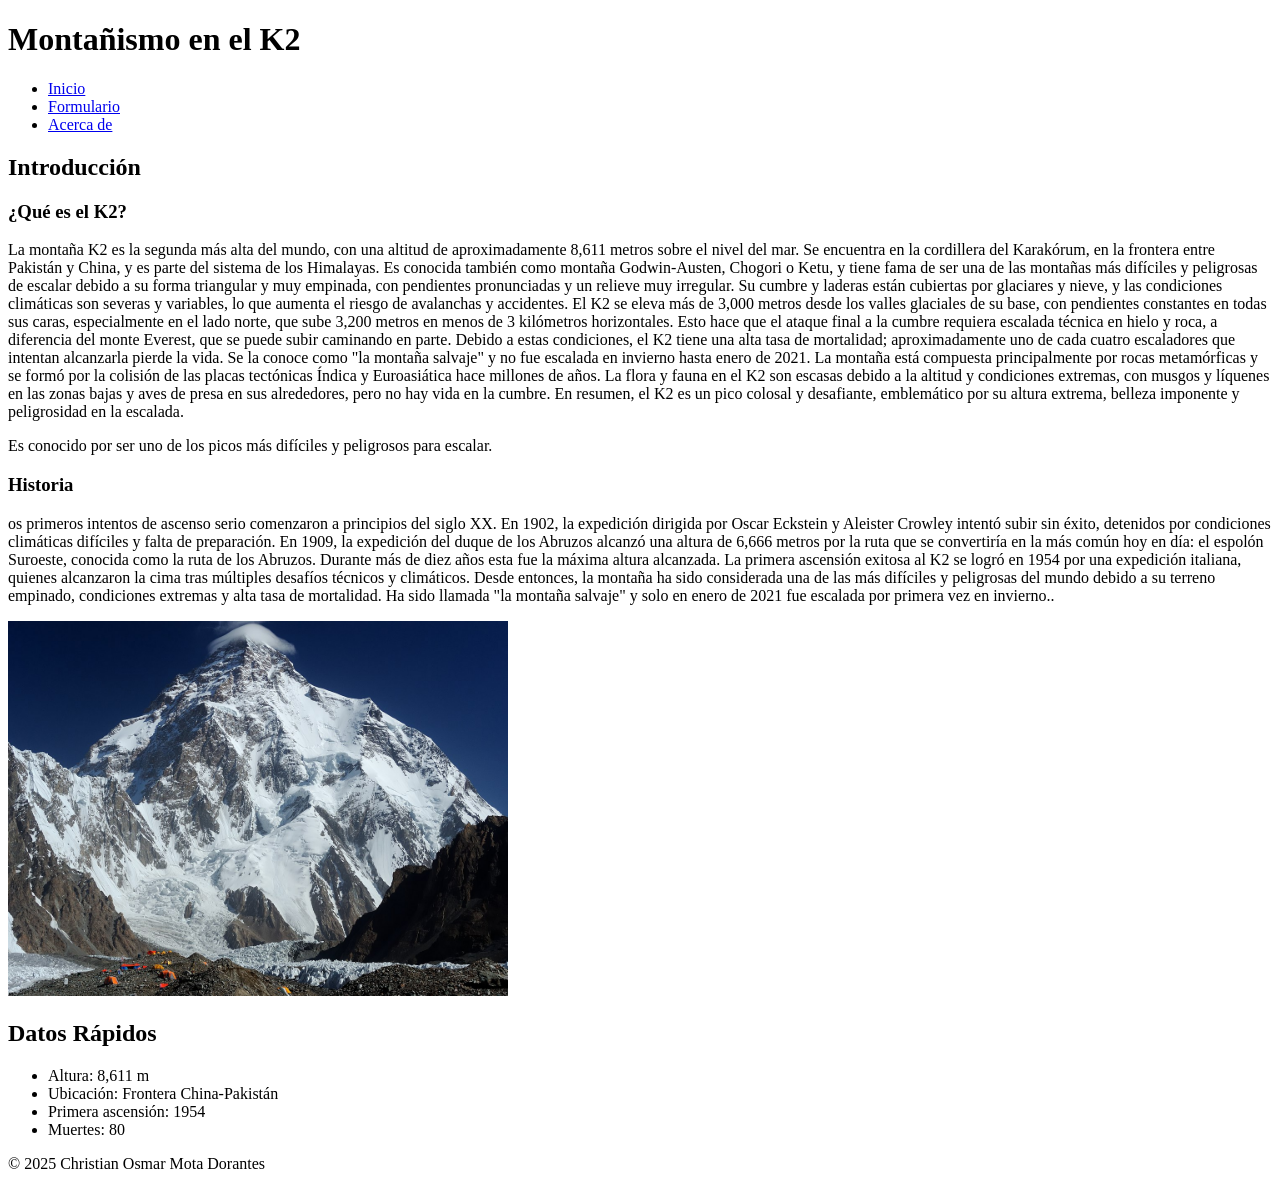
==== index.html @ 013d8a04 "Add files via upload" ====
<!DOCTYPE html>
<html lang="es">
 <head>
    <meta charset="utf-8">
    <meta name="viewport" content="width=device-width, initial-scale=1.0">
    <meta name="author" content="Christian Osmar Mota Dorantes">
    <meta name="description" content="Sitio sobre [translate:montañismo en el k2]">
    <link rel="stylesheet" href="css/.css">
    <title>Montañismo en el k2</title>
 </head>
 <body>
    <header>
      <h1>Montañismo en el K2</h1>
    </header>

    <nav>
      <ul>
        <li><a href="index.html">Inicio</a></li>
        <li><a href="formulario.html">Formulario</a></li>
        <li><a href="acerca.html">Acerca de</a></li>
      </ul>
    </nav>

    <main>
      <section>
        <article>
          <h2>Introducción</h2>
          <h3>¿Qué es el K2?</h3>
          <p>La montaña K2 es la segunda más alta del mundo, con una altitud de aproximadamente 8,611 metros sobre el nivel del mar. Se encuentra en la cordillera del Karakórum, en la frontera entre Pakistán y China, y es parte del sistema de los Himalayas. Es conocida también como montaña Godwin-Austen, Chogori o Ketu, y tiene fama de ser una de las montañas más difíciles y peligrosas de escalar debido a su forma triangular y muy empinada, con pendientes pronunciadas y un relieve muy irregular. Su cumbre y laderas están cubiertas por glaciares y nieve, y las condiciones climáticas son severas y variables, lo que aumenta el riesgo de avalanchas y accidentes.

El K2 se eleva más de 3,000 metros desde los valles glaciales de su base, con pendientes constantes en todas sus caras, especialmente en el lado norte, que sube 3,200 metros en menos de 3 kilómetros horizontales. Esto hace que el ataque final a la cumbre requiera escalada técnica en hielo y roca, a diferencia del monte Everest, que se puede subir caminando en parte. Debido a estas condiciones, el K2 tiene una alta tasa de mortalidad; aproximadamente uno de cada cuatro escaladores que intentan alcanzarla pierde la vida. Se la conoce como "la montaña salvaje" y no fue escalada en invierno hasta enero de 2021. La montaña está compuesta principalmente por rocas metamórficas y se formó por la colisión de las placas tectónicas Índica y Euroasiática hace millones de años.

La flora y fauna en el K2 son escasas debido a la altitud y condiciones extremas, con musgos y líquenes en las zonas bajas y aves de presa en sus alrededores, pero no hay vida en la cumbre.

En resumen, el K2 es un pico colosal y desafiante, emblemático por su altura extrema, belleza imponente y peligrosidad en la escalada.</p>
          <p>Es conocido por ser uno de los picos más difíciles y peligrosos para escalar.</p>
        </article>
        <article>
          <h3>Historia</h3>
          <p>os primeros intentos de ascenso serio comenzaron a principios del siglo XX. En 1902, la expedición dirigida por Oscar Eckstein y Aleister Crowley intentó subir sin éxito, detenidos por condiciones climáticas difíciles y falta de preparación. En 1909, la expedición del duque de los Abruzos alcanzó una altura de 6,666 metros por la ruta que se convertiría en la más común hoy en día: el espolón Suroeste, conocida como la ruta de los Abruzos. Durante más de diez años esta fue la máxima altura alcanzada.

La primera ascensión exitosa al K2 se logró en 1954 por una expedición italiana, quienes alcanzaron la cima tras múltiples desafíos técnicos y climáticos. Desde entonces, la montaña ha sido considerada una de las más difíciles y peligrosas del mundo debido a su terreno empinado, condiciones extremas y alta tasa de mortalidad. Ha sido llamada "la montaña salvaje" y solo en enero de 2021 fue escalada por primera vez en invierno..</p>
        </article>
      </section>
 <img src="img/O.jpg" alt="Mota" width="500">
      <aside>
        <h2>Datos Rápidos</h2>
        <ul>
          <li>Altura: 8,611 m</li>
          <li>Ubicación: Frontera China-Pakistán</li>
          <li>Primera ascensión: 1954</li>
         <li>Muertes: 80</li>
        </ul>
      </aside>
    </main>

    <footer>
      &copy; 2025 Christian Osmar Mota Dorantes
    </footer>
 </body>
</html>
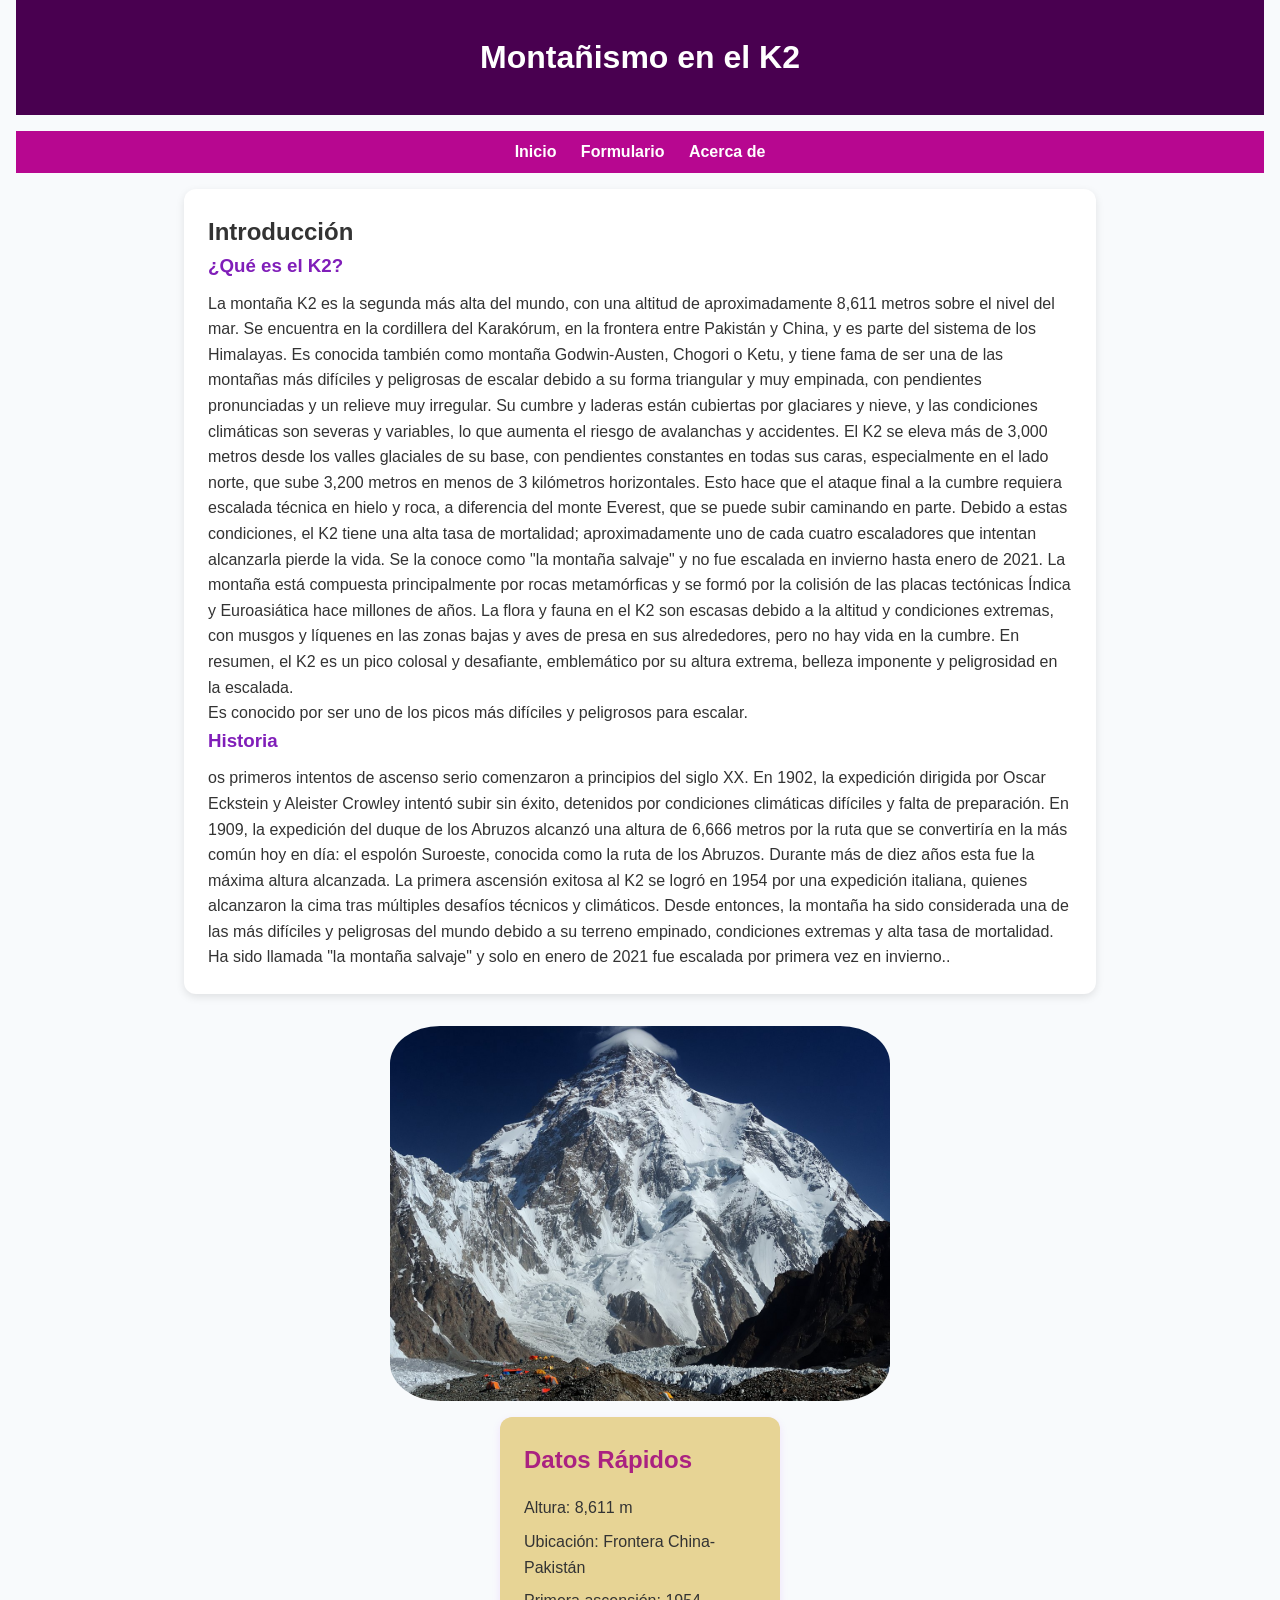
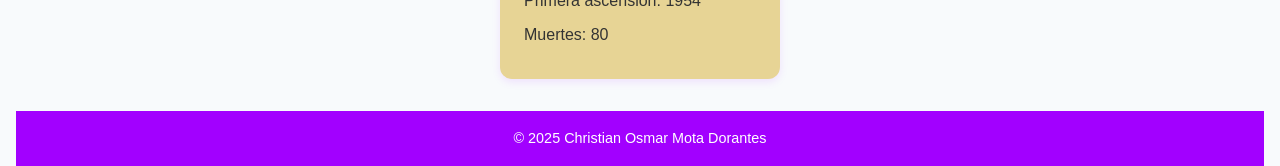
==== commit d1eb0f81: "Update index.html" ====
--- a/index.html
+++ b/index.html
@@ -5,7 +5,7 @@
     <meta name="viewport" content="width=device-width, initial-scale=1.0">
     <meta name="author" content="Christian Osmar Mota Dorantes">
     <meta name="description" content="Sitio sobre [translate:montañismo en el k2]">
-    <link rel="stylesheet" href="css/.css">
+ <link rel="stylesheet" href="css/Betogay.css">
     <title>Montañismo en el k2</title>
  </head>
  <body>
@@ -59,3 +59,5 @@
     </footer>
  </body>
 </html>
+
+
--- a/css/Betogay.css
+++ b/css/Betogay.css
@@ -0,0 +1,139 @@
+*{
+margin: 0;
+padding: 0;
+box-sizing: border-box;
+
+}
+
+body {
+font-family: 'Segoe UI', Tahoma, Geneva, Verdana, sans-serif;
+background-color: #f8fafc;
+color: #333;
+line-height: 1.6;
+padding: 0 1rem;
+}
+header {
+background-color: #490050;
+color: white;
+text-align: center;
+padding: 2rem 1rem;
+margin-bottom: 1rem;
+}
+nav ul {
+list-style: none;
+background-color: #b6048ffb;
+padding: 0.5rem 0;
+text-align: center;
+margin-bottom: 1rem;
+}
+nav ul li {
+display: inline-block;
+margin: 0 10px;
+}
+nav ul li a {
+color: white;
+text-decoration: none;
+font-weight: bold;
+}
+nav ul li a:hover {
+text-decoration: underline;
+}
+main {
+max-width: 960px;
+margin: 0 auto 2rem auto;
+}
+section {
+background-color: white;
+padding: 1.5rem;
+border-radius: 12px;
+box-shadow: 0 3px 8px rgba(0,0,0,0.1);
+margin-bottom: 2rem;
+}
+article h3 {
+color: #801eb9;
+margin-bottom: 0.6rem;
+}
+aside {
+background-color: #e7d495;
+padding: 1.5rem;
+border-radius: 12px;
+box-shadow: 0 3px 8px rgba(153, 0, 255, 0.1);
+max-width: 280px;
+margin-bottom: 2rem;
+}
+aside h2 {
+color: #aa2281;
+margin-bottom: 1rem;
+}
+aside ul {
+list-style: none;
+}
+aside ul li {
+margin-bottom: 0.5rem;
+}
+section, aside {
+width: 95%;
+margin-left: auto;
+margin-right: auto;
+}
+.formulario {
+background-color: rgb(197, 145, 177);
+padding: 1rem 1.5rem;
+border-radius: 12px;
+box-shadow: 0 3px 8px rgba(0,0,0,0.1);
+max-width: 400px;
+margin: 0 auto;
+}
+.formulario label {
+display: block;
+margin-top: 1rem;
+font-weight: bold;
+}
+.formulario input[type="text"],
+.formulario input[type="email"],
+.formulario input[type="password"],
+.formulario select {
+width: 100%;
+padding: 0.5rem;
+margin-top: 0.3rem;
+border-radius: 6px;
+border: 1px solid #ccc;
+}
+.formulario input[type="radio"],
+.formulario input[type="checkbox"] {
+margin-right: 5px;
+}
+.formulario button {
+margin-top: 1.5rem;
+background-color: #ae00ff;
+color: white;
+border: none;
+padding: 0.7rem 1.2rem;
+font-size: 1rem;
+border-radius: 8px;
+cursor: pointer;
+transition: background-color 0.3s ease;
+}
+.formulario button:hover {
+background-color: #9900fffb;
+}
+footer {
+background-color: #a200ff;
+color: white;
+text-align: center;
+padding: 1rem;
+font-size: 0.9rem;
+margin-top: 2rem;
+}
+img {
+display: block;
+border-radius: 10%;
+margin: 1rem auto;
+max-width: 200px;
+}
+img {
+display: block;
+border-radius: 10%;
+margin: 1rem auto;
+max-width: 500px;
+}
